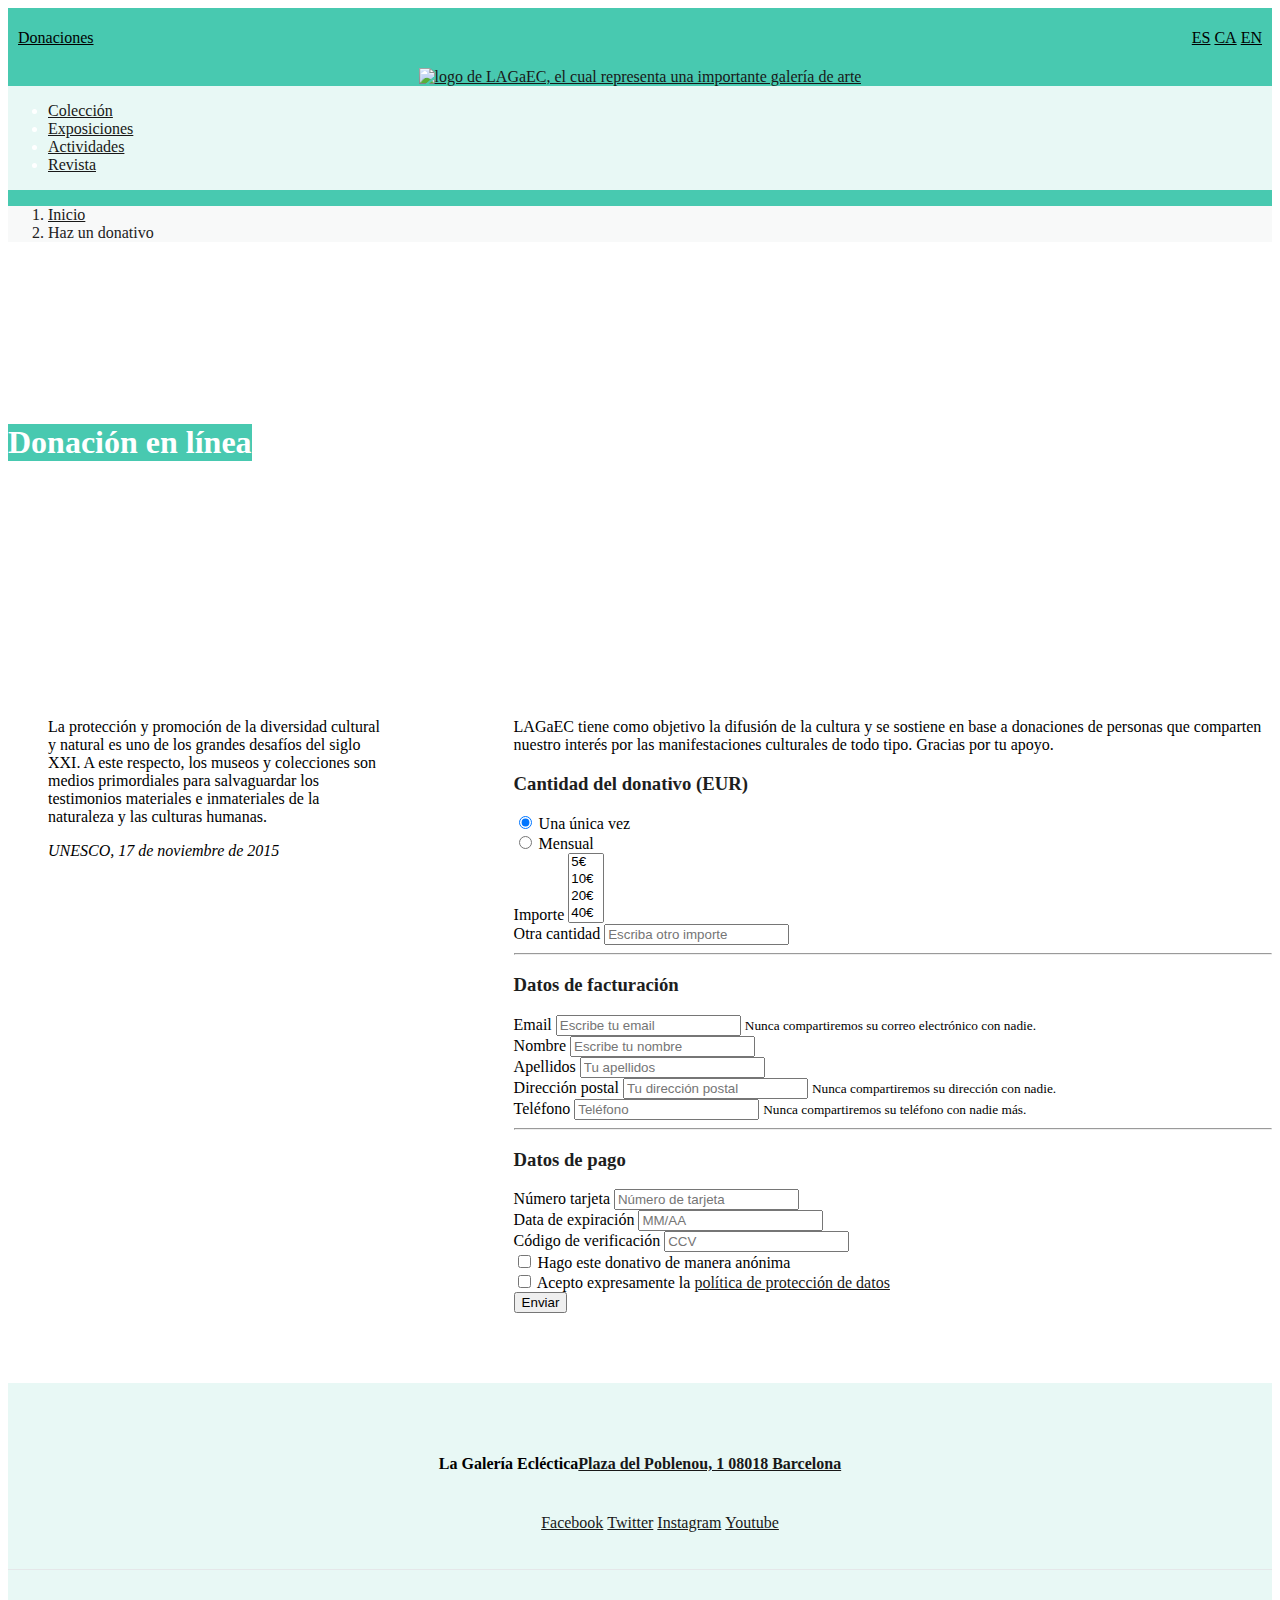
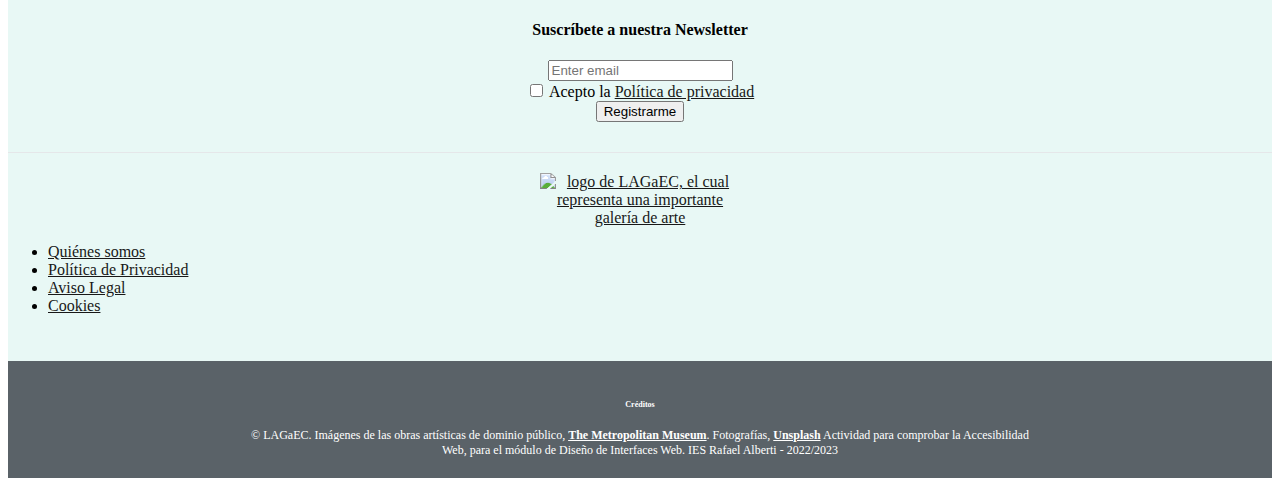
==== donar.html @ f41c1d75 "cambiando descripción de imágenes" ====
<!DOCTYPE html>
<html lang="es">
    <head>
        <meta charset="UTF-8">
        <title>Donar · La Galería Ecléctica</title>
        <link rel="stylesheet" href="assets/bootstrap/css/bootstrap.css">
        <link rel="stylesheet" href="https://use.fontawesome.com/releases/v5.6.3/css/all.css" integrity="sha384-UHRtZLI+pbxtHCWp1t77Bi1L4ZtiqrqD80Kn4Z8NTSRyMA2Fd33n5dQ8lWUE00s/" crossorigin="anonymous">
        <link rel="stylesheet" href="assets/css/style.css">
    </head>
    <body class="expo-detalle">
    <header class="bg-verde-oscuro">
        <div class="cabecera-top">
            <div><a href="donar.html">Donaciones</a></div>
            
            <ul class="lista-lenguajes">
                <li><a href="#">ES</a></li>
                <li><a href="#">CA</a></li>
                <li><a href="#">EN</a></li>
            </ul>
        </div>
        <a href="index.html">
            <img src="assets/img/logo.png" alt="logo de LAGaEC, el cual representa una importante galería de arte"/>
        </a>
        <nav class="navbar navbar-expand-lg navbar-light bg-verde-claro">
            <button class="navbar-toggler" type="button" data-toggle="collapse" data-target="#navbarNavAltMarkup">
                <span class="navbar-toggler-icon"></span>
            </button>
            <div class="collapse navbar-collapse">
                <ul class="navbar-nav">
                    <li><a class="nav-item nav-link" href="#">Colección</a></li>
                    <li><a class="nav-item nav-link" href="exposiciones.html">Exposiciones</a></li>
                    <li><a class="nav-item nav-link" href="#">Actividades</a></li>
                    <li><a class="nav-item nav-link" href="#">Revista</a></li>
                </ul>
            </div>
        </nav>
        <nav>
            <ol class="breadcrumb">
                <li class="breadcrumb-item"><a href="index.html">Inicio</a></li>
                <li class="breadcrumb-item">Haz un donativo</li>
            </ol>
        </nav>
    </header>

    <main class="container-fluid">
        <section class="donar-cabecera">
            <div class="container">
                <h1>Donación en línea</h1>
            </div>
        </section>

        <section id="proximas" class="actividades container">
            <div class="fila align-izquierda">
                <div class="tres-columnas">
                    <blockquote class="blockquote">
                        <p class="mb-0">
                            La protección y promoción de la diversidad cultural y natural es uno de los grandes desafíos del siglo XXI.
                            A este respecto, los museos y colecciones son medios primordiales para salvaguardar los testimonios materiales e
                            inmateriales de la naturaleza y las culturas humanas.
                        </p>
                        <footer class="blockquote-footer"> <cite>UNESCO, 17 de noviembre de 2015</cite></footer>
                    </blockquote>
                </div>
                <div class="dos-tres-columnas">
                    <p>


                    </p>

                    <p>
                        LAGaEC tiene como objetivo la difusión de la cultura y se sostiene en base a donaciones de personas que comparten nuestro interés por las manifestaciones culturales de todo tipo.
                        Gracias por tu apoyo.
                    </p>
                    <form>
                        <h3>Cantidad del donativo (EUR)</h3>

                        <div class="form-check-inline">
                            <input class="form-check-input" type="radio" name="unaVez" id="unaVez" value="option1" checked>
                            <label class="form-check-label" for="unaVez">
                                Una única vez
                            </label>
                        </div>
                        <div class="form-check-inline">
                            <input class="form-check-input" type="radio" name="mensual" id="mensual" value="option2">
                            <label class="form-check-label" for="mensual">
                                Mensual
                            </label>
                        </div>
                        <div class="form-group">
                            <label for="exampleFormControlSelect2">Importe</label>
                            <select multiple class="form-control" id="exampleFormControlSelect2">
                                <option>5€</option>
                                <option>10€</option>
                                <option>20€</option>
                                <option>40€</option>
                                <option>50€</option>
                                <option>100€</option>

                            </select>
                        </div>
                        <div class="form-group">
                            <label>Otra cantidad</label>
                            <input type="password" class="form-control" placeholder="Escriba otro importe">
                        </div>
                        <hr>
                        <h3>Datos de facturación</h3>
                        <div class="form-group">
                            <label>Email</label>
                            <input type="email" class="form-control" placeholder="Escribe tu email">
                            <small class="form-text text-muted">Nunca compartiremos su correo electrónico con nadie.</small>
                        </div>
                        <div class="form-group">
                            <label>Nombre </label>
                            <input type="text" class="form-control" placeholder="Escribe tu nombre ">
                        </div>
                        <div class="form-group">
                            <label>Apellidos </label>
                            <input type="text" class="form-control" placeholder="Tu apellidos">
                        </div>

                        <div class="form-group">
                            <label>Dirección postal </label>
                            <input type="text" class="form-control" placeholder="Tu dirección postal">
                            <small class="form-text text-muted">Nunca compartiremos su dirección con nadie.</small>
                        </div>

                        <div class="form-group">
                            <label>Teléfono </label>
                            <input type="tel" class="form-control" placeholder="Teléfono">
                            <small class="form-text text-muted">Nunca compartiremos su teléfono con nadie más.</small>
                        </div>
                        <hr>
                        <h3>Datos de pago</h3>
                        <div class="form-group">
                            <label>Número tarjeta</label>
                            <input type="number" class="form-control" placeholder="Número de tarjeta">
                        </div>
                        <div class="form-group">
                            <label>Data de expiración</label>
                            <input type="text" class="form-control" placeholder="MM/AA">
                        </div>
                        <div class="form-group">
                            <label>Código de verificación</label>
                            <input type="number" class="form-control" placeholder="CCV">
                        </div>
                        <div class="custom-control custom-checkbox">
                            <input type="checkbox" class="custom-control-input">
                            <label class="custom-control-label">Hago este donativo de manera anónima</label>
                        </div>
                        <div class="custom-control custom-checkbox">
                            <input type="checkbox" class="custom-control-input">
                            <label class="custom-control-label">Acepto expresamente la <a href="#">política de protección de datos</a></label>
                        </div>
                        <button type="submit" class="btn btn-secondary">Enviar</button>
                    </form>

                </div>
            </div>
        </section>
    </main>

    <footer class="container-fluid">
        <div class="container pie">
            <h4>La Galería Ecléctica</h4>
            <strong><a href="#">
                Plaza del Poblenou, 1
                08018 Barcelona
            </a></strong>
            
            <div class="rrss">
                <ul>
                    <li><a href="https://www.facebook.com/" aria-label="Redirección a página de Facebook"><i class="fab fa-facebook-square"></i>Facebook</a></li>
                    <li><a href="https://twitter.com/" aria-label="Redirección a página de Twitter"><i class="fab fa-twitter-square"></i>Twitter</a></li>
                    <li><a href="https://www.instagram.com/" aria-label="Redirección a página de Instagram"><i class="fab fa-instagram"></i>Instagram</a></li>
                    <li><a href="https://www.youtube.com/" aria-label="Redirección a página de Youtube"><i class="fab fa-youtube-square"></i>Youtube</a></li>
                </ul>
            </div>

            <form>
                <h4>Suscríbete a nuestra Newsletter</h4>
                <div class="form-group">
                    <input type="email" class="form-control" placeholder="Enter email">
                </div>
                <div class="form-group form-check">
                    <input type="checkbox" class="form-check-input">
                    <label class="form-check-label">Acepto la <a href="#">Política de privacidad </a></label>
                </div>
                <button type="submit" class="btn btn-secondary">Registrarme</button>
            </form>
            <a href="index.html" class="logo">
                <img src="assets/img/logo.png" alt="logo de LAGaEC, el cual representa una importante galería de arte"/>
            </a>
            <nav class="navbar navbar-expand-lg navbar-light bg-verde-claro">
                <ul class="navbar-nav">
                    <li><a class="nav-item nav-link active" href="#">Quiénes somos</a></li>
                    <li><a class="nav-item nav-link" href="#">Política de Privacidad</a></li>
                    <li><a class="nav-item nav-link" href="#">Aviso Legal</a></li>
                    <li><a class="nav-item nav-link" href="#">Cookies</a></li>
                </ul>
            </nav>

        </div>
        <div class="creditos">
            <h6>Créditos</h6>
            <p>© LAGaEC. Imágenes de las obras artísticas de dominio público,
                <strong><a href="https://www.metmuseum.org/art/collection/search#!?searchField=All&showOnly=openAccess&sortBy=relevance&offset=0&pageSize=0">The Metropolitan Museum</a></strong>.
                Fotografías, <strong><a href="https://unsplash.com">Unsplash</a></strong>
                Actividad para comprobar la Accesibilidad Web, para el módulo de Diseño de Interfaces Web.
                IES Rafael Alberti - 2022/2023</p>
        </div>
    </footer>
    <script src="https://code.jquery.com/jquery-3.3.1.slim.min.js" integrity="sha384-q8i/X+965DzO0rT7abK41JStQIAqVgRVzpbzo5smXKp4YfRvH+8abtTE1Pi6jizo" crossorigin="anonymous"></script>
    <script src="https://cdnjs.cloudflare.com/ajax/libs/popper.js/1.14.6/umd/popper.min.js" integrity="sha384-wHAiFfRlMFy6i5SRaxvfOCifBUQy1xHdJ/yoi7FRNXMRBu5WHdZYu1hA6ZOblgut" crossorigin="anonymous"></script>
    <script src="assets/bootstrap/js/bootstrap.js"></script>
    </body>
</html>
---- assets/css/style.css ----
/* GENÉRICO */

.bg-verde-claro{
    background: #E8F8F5;
}
.bg-verde-oscuro{
    background: #48C9B0;
}

.navbar-toggler {
    display: none;
} 

.container-fluid .titulo-principal {
    text-align: center;
    color: rgb(38, 37, 37);
    font-size: 38px;
    padding-top: 16px;
}


.font-verde-claro{
    color: #E8F8F5;
}
.font-verde-oscuro{
    color: #48C9B0;
}
a{
    color: #181818 ;
}
a:hover{
    color: #6c757d ;
}

h3{
    color: #1d1e1e ;
}

main img{
    width: 100%;
}

section{
    margin: 40px 0px;
}
/* CABECERA */
header{
    display: flex;
    flex-wrap: wrap;
    align-items: center;
    justify-content: center;
    color: #fff;
}

.cabecera-top{
    width: 100%;
    display: flex;
    flex-wrap: wrap;
    justify-content: space-between;
    align-items: center;
    padding: 5px 10px;
}
.cabecera-top a{
    color: #000000;
}
.cabecera-top > div{
    max-width: 200px;
}

.cabecera-top > .lista-lenguajes {
    list-style-type: none;
}

.lista-lenguajes > li {
    display: inline;
}

header > nav,
header > a{
    width: 100%;
}
header > a{
    display: flex;
    justify-content: center;
}

.navbar{
    justify-content: center;
    background: #E8F8F5;
}
.navbar-light .navbar-nav .nav-link{
    text-align: center;
}

.navbar-expand-lg .navbar-collapse{
    justify-content: center;
}
.breadcrumb{
    margin-bottom: 0px;
    background: #F8F9F9;
}
.breadcrumb li{
    color:#222;
}

.submenu{
    width: 100%;
    background: #fff;
}

.submenu .navbar-nav {
    -ms-flex-direction: row;
    flex-direction: row;

}
.submenu .nav-link {
    display: block;
    padding: 0.5rem 1rem;
}
/* MAIN */
main{
    padding-bottom: 30px;
}

.fila{
    display: flex;
    flex-wrap: wrap;
    justify-content: space-between;
}

.fila div.dos-columnas{
    max-width: 49.8%
}
.fila div.tres-columnas{
    max-width: 33%
}
.fila div.cuatro-columnas{
    max-width: 24%;
    padding-right:1%;
}
.fila div.dos-tres-columnas{
    max-width: 60%;
    padding-left:7%;
}
.fila div.ver-mas{
    width: 100%;
    display: flex;
    align-items: center;
    justify-content: center;
}
.fila > div{
    margin-top: 20px;
}
.align-izquierda{
    justify-content: flex-start;
}


.planifica-visita span{
    font-size: 0.75rem;
}

/* DETALLE */
.expo-detalle main.container-fluid{
    padding-left: 0px;
    padding-right: 0px;
}
.detalle-cabecera{
    background: url("../img/expo-degas.jpg");
    min-height: 350px;
    width: 100%;
    -webkit-background-size: cover;
    -moz-background-size: cover;
    -o-background-size: cover;
    background-size: cover;
    background-repeat: no-repeat;
    margin-top: 0px;
}

.donar-cabecera{
    background: url("../img/donar.jpg");
    min-height: 350px;
    width: 100%;
    -webkit-background-size: cover;
    -moz-background-size: cover;
    -o-background-size: cover;
    background-size: cover;
    background-repeat: no-repeat;
    margin-top: 0px;
}

.donar-cabecera > .container,
.detalle-cabecera > .container{
    display: flex;
    flex-wrap: wrap;
    align-content: center;
    align-items: center;
    min-height: 400px;

}

.donar-cabecera h1,
.detalle-cabecera  h1{
    color: #fff;
    background: #48C9B0;
}

.detalle-cabecera  h2, .detalle-cabecera span{
    color: #fff;
    width: 100%;
}
.detalle-cabecera button{
    margin-top: 10px;
}


tbody tr:nth-child(even) { background: #E8F8F5 }
/* PIE DE PÁGINA  */

footer{
    background: #E8F8F5;
    padding-top: 50px;

}
footer i{
    font-size: 1.25rem;
}
footer .pie{
    display: flex;
    flex-wrap: wrap;
    justify-content: center;
    align-items: center;
}

footer .pie h2, footer .pie a,footer .pie div{
    width: 100%;
    text-align: center;
}
footer .rrss{
    border-bottom: solid thin #E5E7E9 ;
    padding-bottom: 20px;
}

.rrss > ul {
    list-style-type: none;
}

.rrss ul li {
    display: inline;
}

footer .pie a.logo{
    border-top: solid thin #E5E7E9 ;
    padding-top: 20px;
}



footer form{
    margin: 30px 0px;
    display: flex;
    flex-wrap: wrap;
    justify-content: center;
    max-width: 300px;
    text-align: center;
}

footer .navbar{
    width: 100%;
}
footer img{
    max-width: 200px;
}
footer .navbar-nav {
    -ms-flex-direction: row;
    flex-direction: row;
}
footer.container-fluid{
    padding-right: 0px;
    padding-left: 0px;
}
.creditos{
    background: #5A6268;
    margin-top: 30px;
    font-size: 0.75rem;
    color: #fff;
    padding: 20px;
    text-align: center;
}
.creditos p{
    max-width: 800px;
    margin: 0 auto;
}
.creditos a{
    color: #ffffff ;
    text-decoration: underline;
}
.creditos a:hover{
    color: #007bff ;
}
.creditos h5{
    font-size: 12px;
}

.blockquote-footer{
    padding-top: 0px;
    background: transparent;
}
/* RESPONSIVE */
@media (max-width: 980px) {
    .fila div.dos-columnas,
    .fila div.tres-columnas{
        max-width: 100%
    }

    .fila div.cuatro-columnas{
        max-width: 49.8%
    }
    .fila div.dos-tres-columnas{
        max-width: 100%;
        padding-left:0%;
    }
}
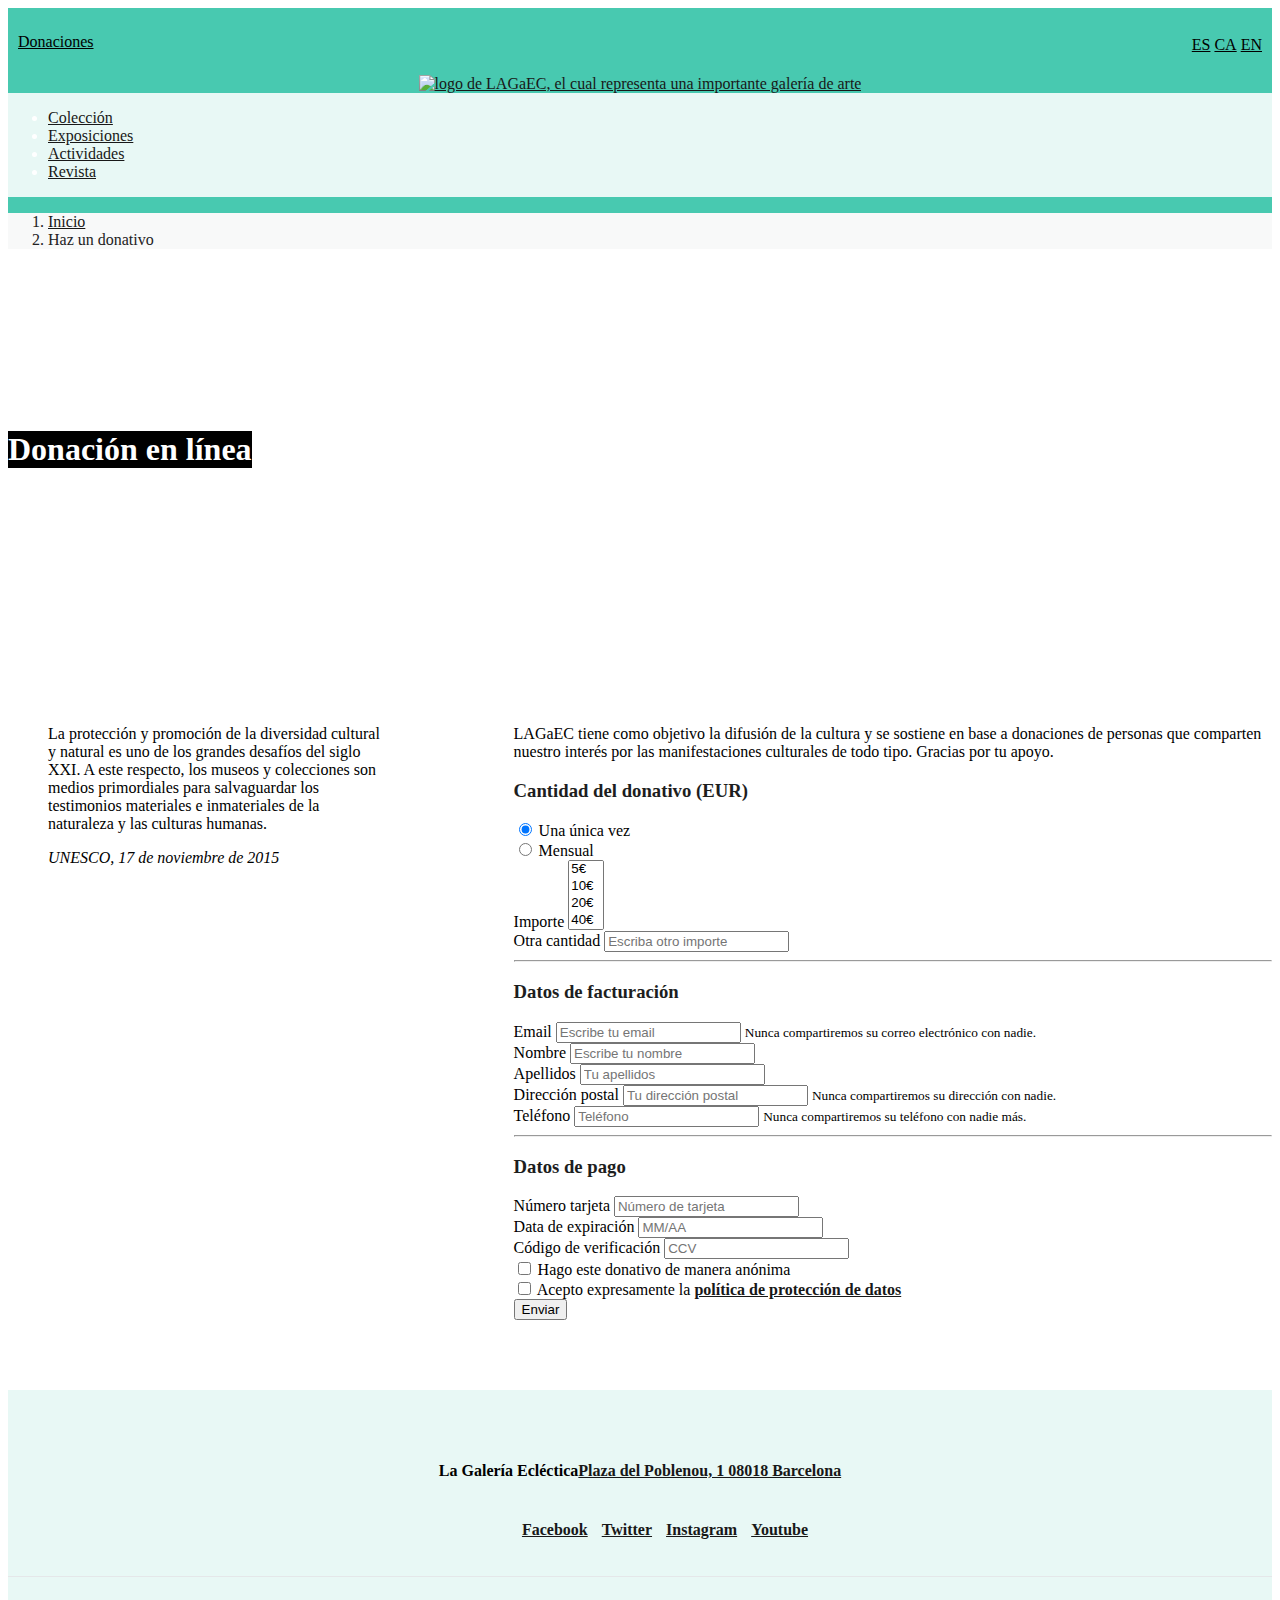
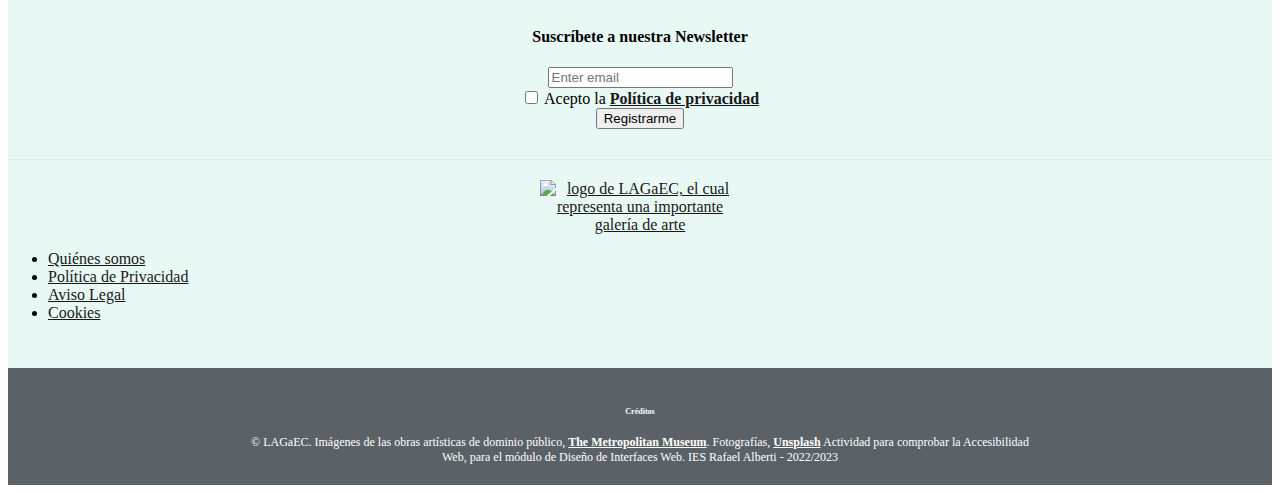
==== commit 6531bce8: "cambio color y background color h1 donación" ====
--- a/donar.html
+++ b/donar.html
@@ -23,7 +23,7 @@
         </a>
         <nav class="navbar navbar-expand-lg navbar-light bg-verde-claro">
             <button class="navbar-toggler" type="button" data-toggle="collapse" data-target="#navbarNavAltMarkup">
-                <span class="navbar-toggler-icon"></span>
+                <span class="navbar-toggler-icon"></span>Botón toggle
             </button>
             <div class="collapse navbar-collapse">
                 <ul class="navbar-nav">
--- a/assets/css/style.css
+++ b/assets/css/style.css
@@ -70,9 +70,13 @@
     max-width: 200px;
 }
 
+
 .cabecera-top > .lista-lenguajes {
     list-style-type: none;
-}
+    padding-top: 7px;
+}
+
+
 
 .lista-lenguajes > li {
     display: inline;
@@ -204,8 +208,8 @@
 
 .donar-cabecera h1,
 .detalle-cabecera  h1{
-    color: #fff;
-    background: #48C9B0;
+    background-color: black;
+    color: white;
 }
 
 .detalle-cabecera  h2, .detalle-cabecera span{
@@ -214,6 +218,11 @@
 }
 .detalle-cabecera button{
     margin-top: 10px;
+}
+
+.dos-columnas p a {
+    font-weight: bolder;
+    text-decoration: underline;
 }
 
 
@@ -242,6 +251,17 @@
 footer .rrss{
     border-bottom: solid thin #E5E7E9 ;
     padding-bottom: 20px;
+}
+
+.rrss ul li a i {
+    padding-left: 5px;
+    padding-right: 5px;
+    padding-top: 5px;
+}
+
+.rrss ul li a {
+    font-weight: bolder;
+    text-decoration: underline;
 }
 
 .rrss > ul {
@@ -303,6 +323,11 @@
 }
 .creditos h5{
     font-size: 12px;
+}
+
+div label a {
+    font-weight: bold;
+    text-decoration: underline;
 }
 
 .blockquote-footer{
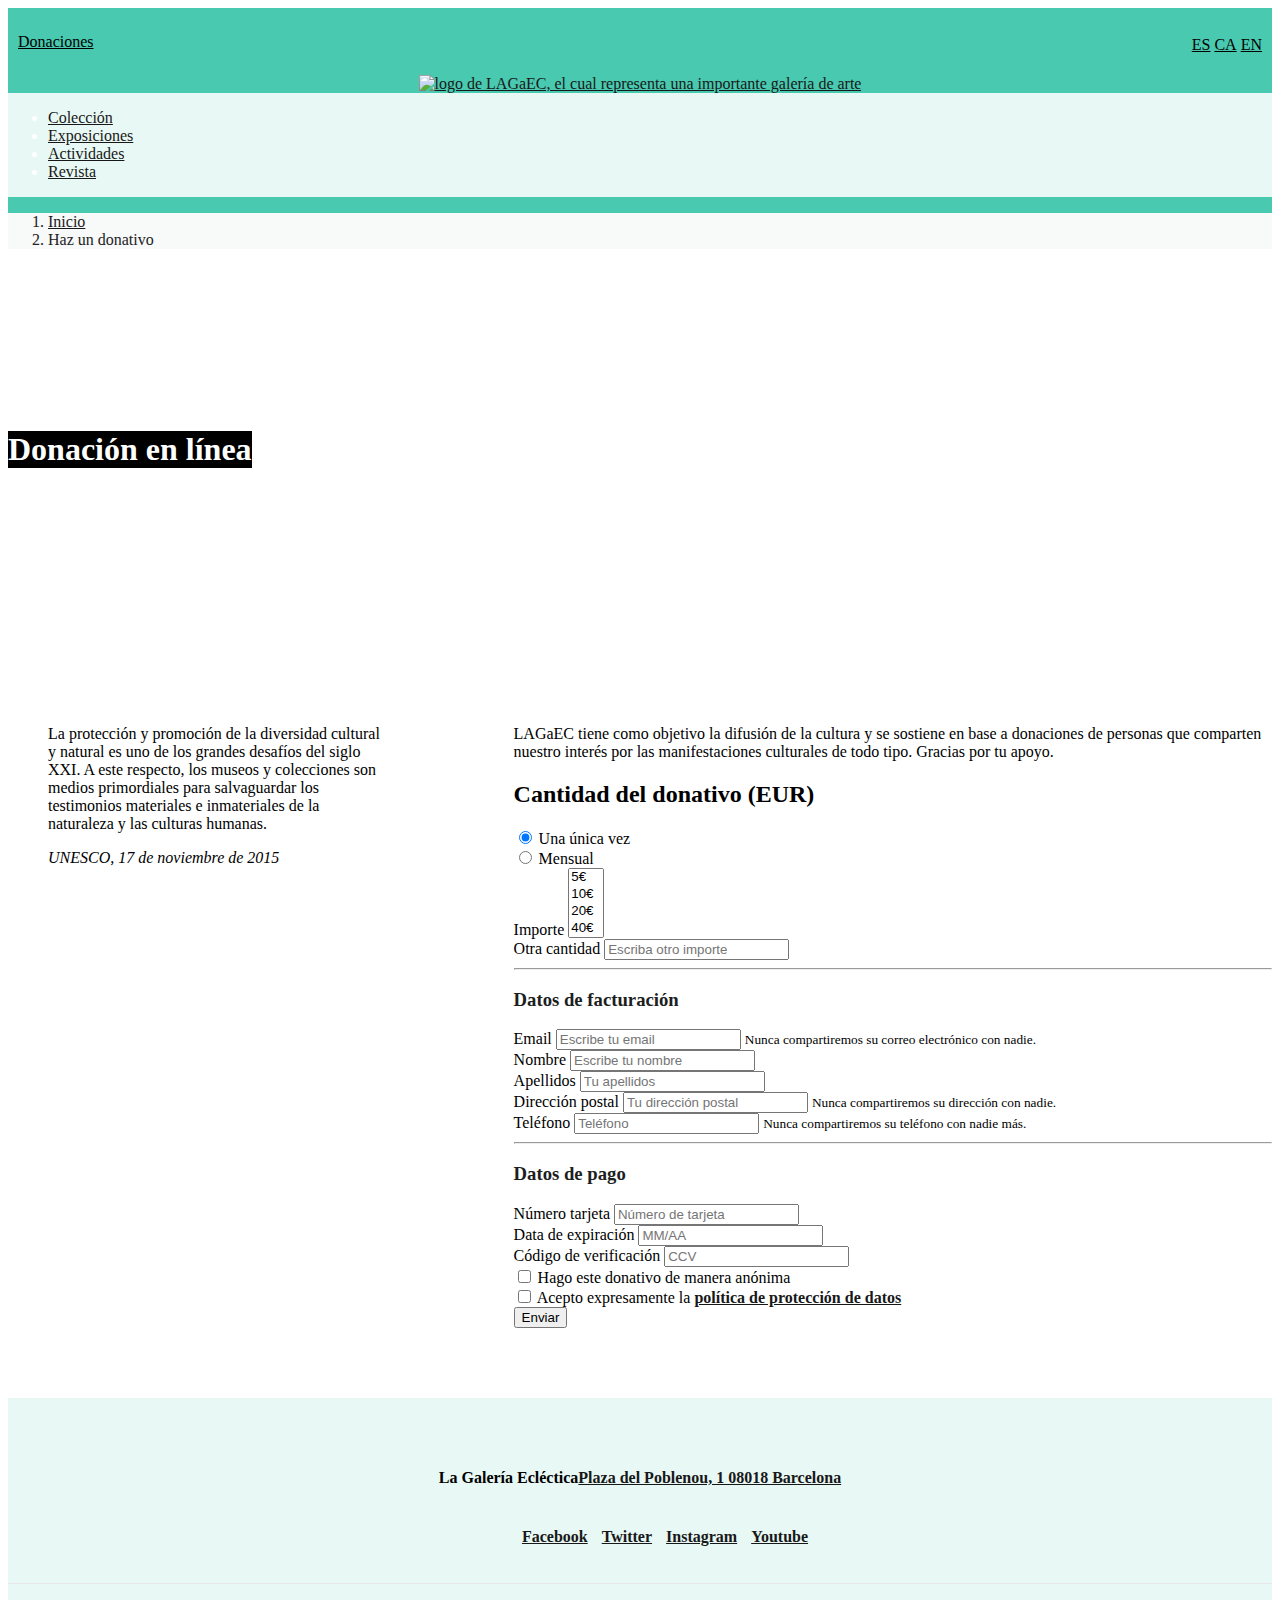
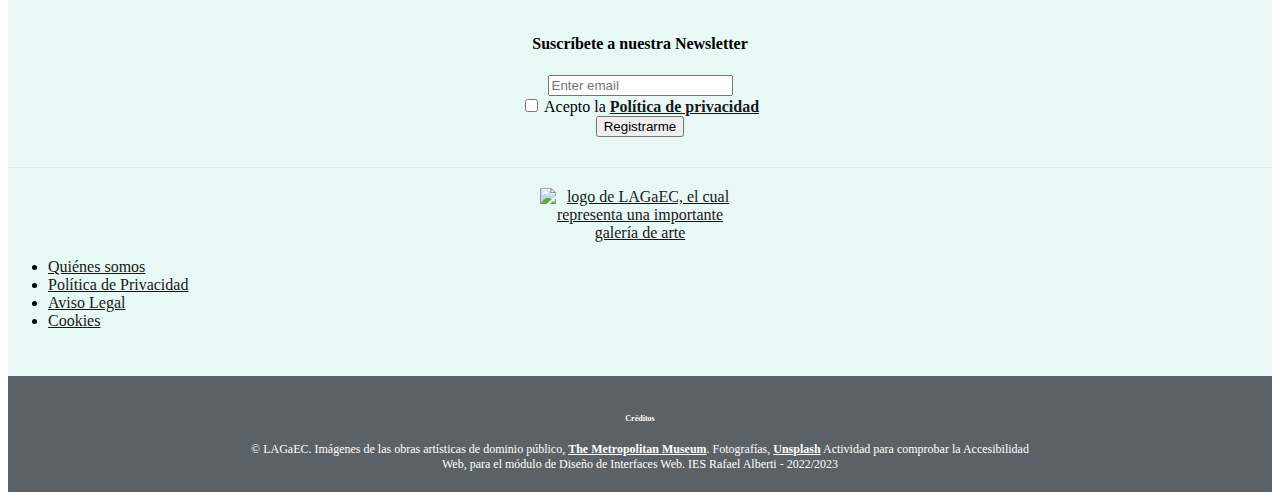
==== commit 6e4fa24f: "cambio h3 por h2 página donación" ====
--- a/donar.html
+++ b/donar.html
@@ -72,7 +72,7 @@
                         Gracias por tu apoyo.
                     </p>
                     <form>
-                        <h3>Cantidad del donativo (EUR)</h3>
+                        <h2>Cantidad del donativo (EUR)</h2>
 
                         <div class="form-check-inline">
                             <input class="form-check-input" type="radio" name="unaVez" id="unaVez" value="option1" checked>
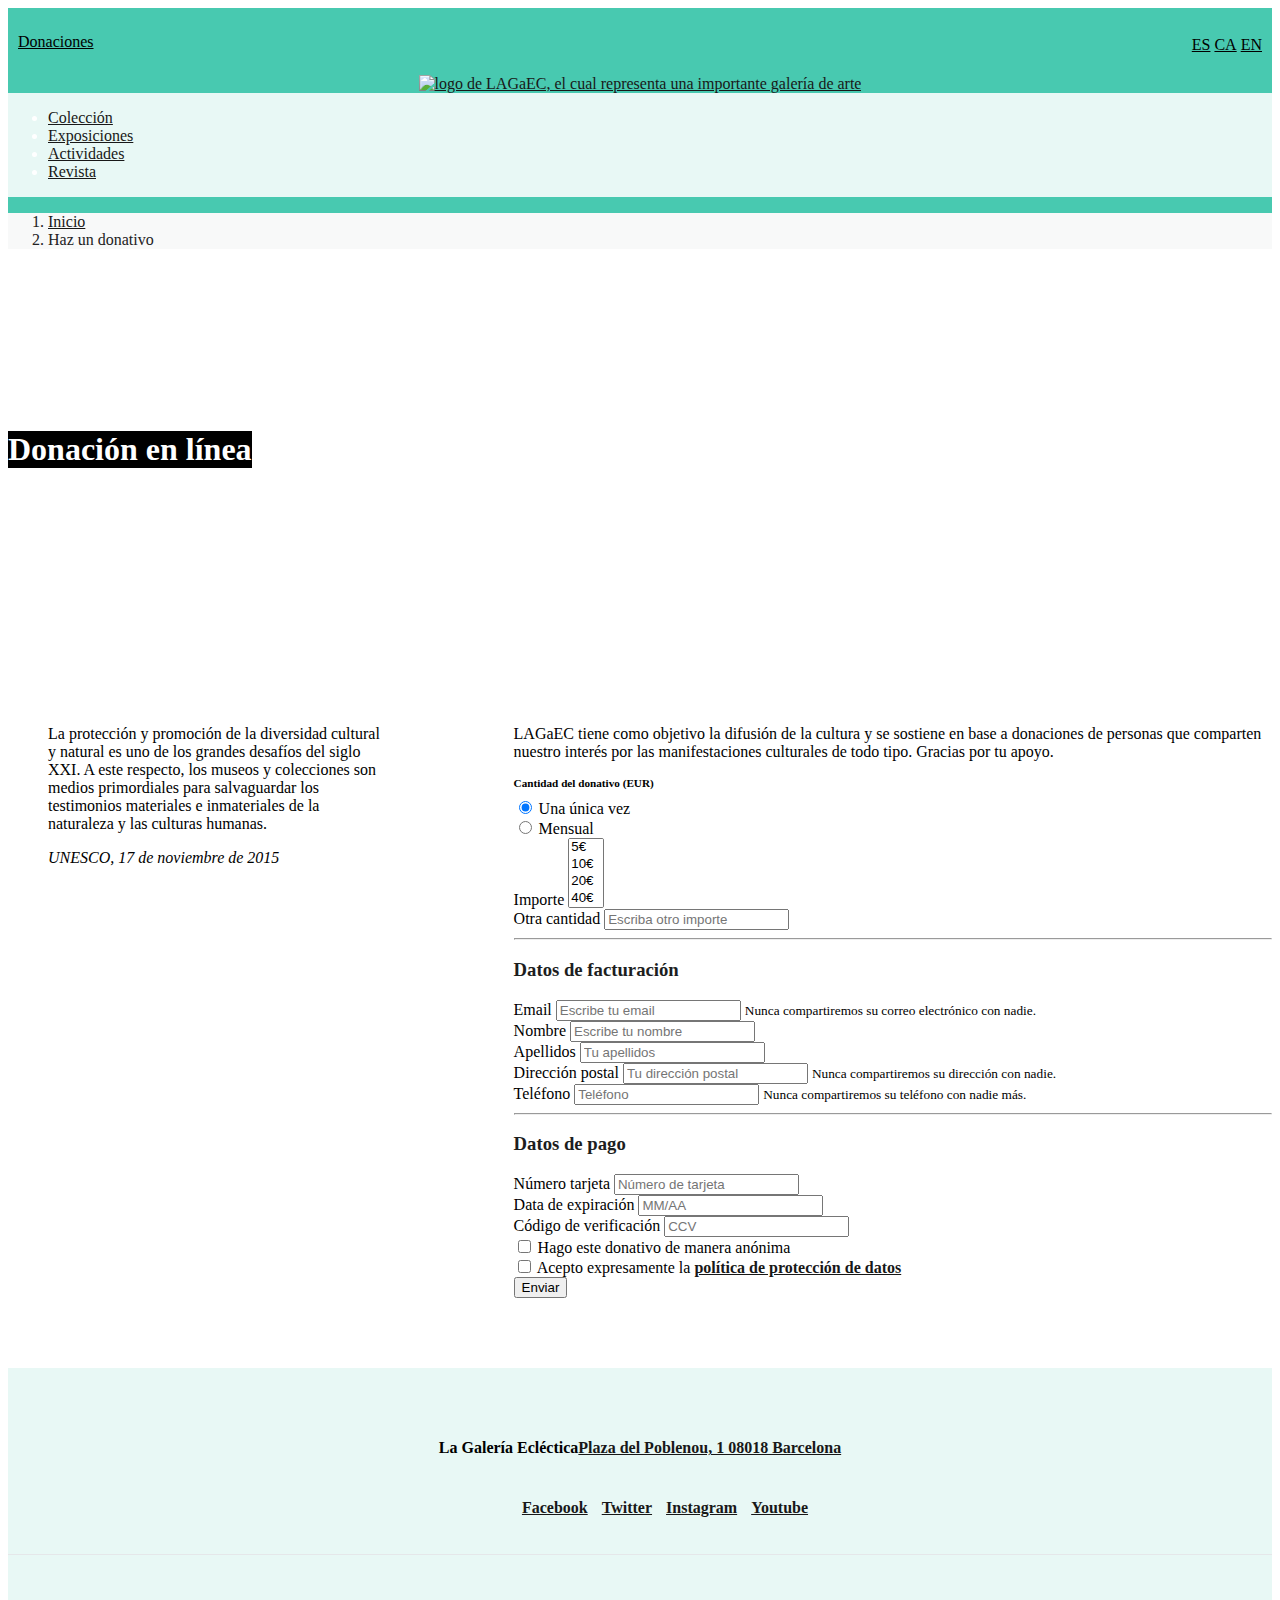
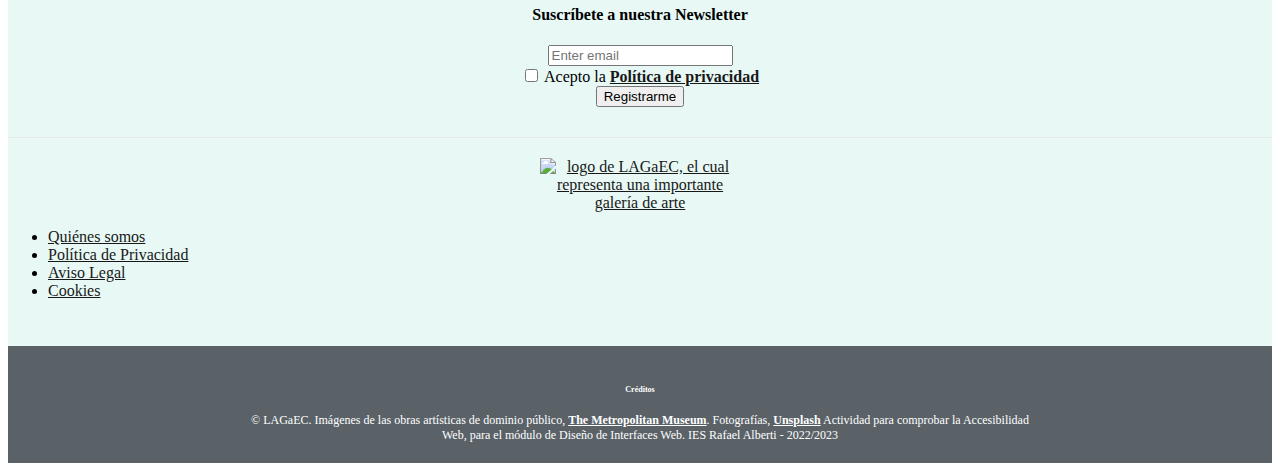
==== commit 465e0045: "cambio tamaño fuente h2" ====
--- a/donar.html
+++ b/donar.html
@@ -72,7 +72,7 @@
                         Gracias por tu apoyo.
                     </p>
                     <form>
-                        <h2>Cantidad del donativo (EUR)</h2>
+                        <h2 class="form__titulo-donacion">Cantidad del donativo (EUR)</h2>
 
                         <div class="form-check-inline">
                             <input class="form-check-input" type="radio" name="unaVez" id="unaVez" value="option1" checked>
--- a/assets/css/style.css
+++ b/assets/css/style.css
@@ -218,6 +218,10 @@
 }
 .detalle-cabecera button{
     margin-top: 10px;
+}
+
+form .form__titulo-donacion {
+    font-size: 70%;
 }
 
 .dos-columnas p a {
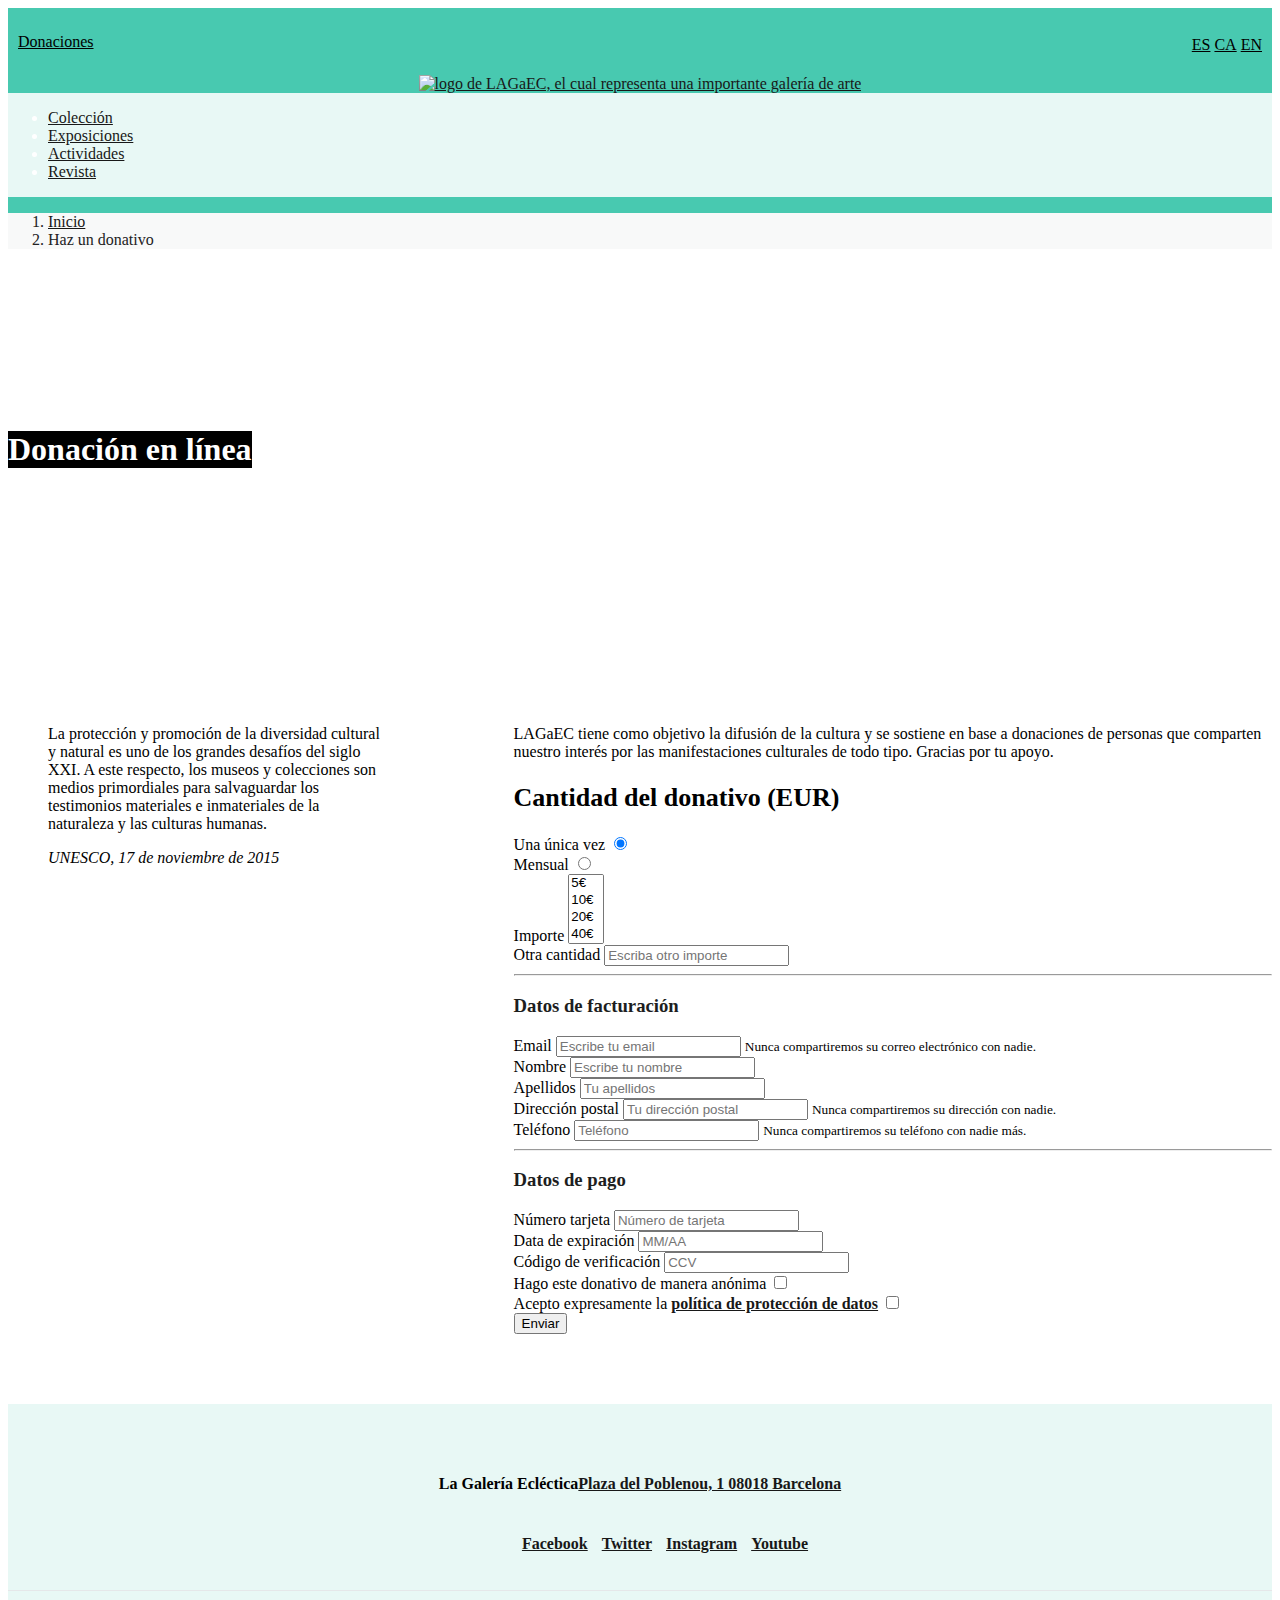
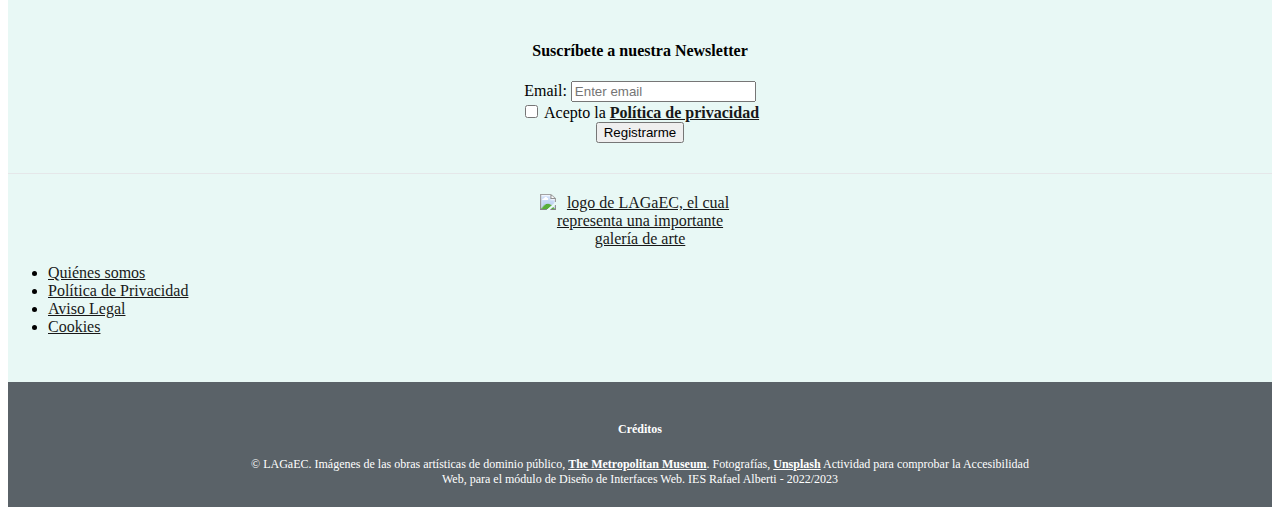
==== commit d9f7292e: "enlazando todos los label con inputs en donar" ====
--- a/donar.html
+++ b/donar.html
@@ -75,16 +75,13 @@
                         <h2 class="form__titulo-donacion">Cantidad del donativo (EUR)</h2>
 
                         <div class="form-check-inline">
+                            <label class="form-check-label" for="unaVez">Una única vez</label>
                             <input class="form-check-input" type="radio" name="unaVez" id="unaVez" value="option1" checked>
-                            <label class="form-check-label" for="unaVez">
-                                Una única vez
-                            </label>
+                            
                         </div>
                         <div class="form-check-inline">
+                            <label class="form-check-label" for="mensual">Mensual</label>
                             <input class="form-check-input" type="radio" name="mensual" id="mensual" value="option2">
-                            <label class="form-check-label" for="mensual">
-                                Mensual
-                            </label>
                         </div>
                         <div class="form-group">
                             <label for="exampleFormControlSelect2">Importe</label>
@@ -99,57 +96,57 @@
                             </select>
                         </div>
                         <div class="form-group">
-                            <label>Otra cantidad</label>
-                            <input type="password" class="form-control" placeholder="Escriba otro importe">
+                            <label for="contraseña">Otra cantidad</label>
+                            <input type="password" class="form-control" id="contraseña" placeholder="Escriba otro importe">
                         </div>
                         <hr>
                         <h3>Datos de facturación</h3>
                         <div class="form-group">
-                            <label>Email</label>
-                            <input type="email" class="form-control" placeholder="Escribe tu email">
+                            <label for="correo">Email</label>
+                            <input type="email" class="form-control" id="correo" placeholder="Escribe tu email">
                             <small class="form-text text-muted">Nunca compartiremos su correo electrónico con nadie.</small>
                         </div>
                         <div class="form-group">
-                            <label>Nombre </label>
-                            <input type="text" class="form-control" placeholder="Escribe tu nombre ">
-                        </div>
-                        <div class="form-group">
-                            <label>Apellidos </label>
-                            <input type="text" class="form-control" placeholder="Tu apellidos">
-                        </div>
-
-                        <div class="form-group">
-                            <label>Dirección postal </label>
-                            <input type="text" class="form-control" placeholder="Tu dirección postal">
+                            <label for="name">Nombre </label>
+                            <input type="text" class="form-control" id="name" placeholder="Escribe tu nombre ">
+                        </div>
+                        <div class="form-group">
+                            <label for="surname">Apellidos </label>
+                            <input type="text" class="form-control" id="surname" placeholder="Tu apellidos">
+                        </div>
+
+                        <div class="form-group">
+                            <label for="postal code">Dirección postal </label>
+                            <input type="text" class="form-control" id="postal code" placeholder="Tu dirección postal">
                             <small class="form-text text-muted">Nunca compartiremos su dirección con nadie.</small>
                         </div>
 
                         <div class="form-group">
-                            <label>Teléfono </label>
-                            <input type="tel" class="form-control" placeholder="Teléfono">
+                            <label for="phone">Teléfono </label>
+                            <input type="tel" class="form-control" id="phone" placeholder="Teléfono">
                             <small class="form-text text-muted">Nunca compartiremos su teléfono con nadie más.</small>
                         </div>
                         <hr>
                         <h3>Datos de pago</h3>
                         <div class="form-group">
-                            <label>Número tarjeta</label>
-                            <input type="number" class="form-control" placeholder="Número de tarjeta">
-                        </div>
-                        <div class="form-group">
-                            <label>Data de expiración</label>
-                            <input type="text" class="form-control" placeholder="MM/AA">
-                        </div>
-                        <div class="form-group">
-                            <label>Código de verificación</label>
-                            <input type="number" class="form-control" placeholder="CCV">
+                            <label for="card number">Número tarjeta</label>
+                            <input type="number" class="form-control" id="card number" placeholder="Número de tarjeta">
+                        </div>
+                        <div class="form-group">
+                            <label for="fecha">Data de expiración</label>
+                            <input type="text" class="form-control" id="fecha" placeholder="MM/AA">
+                        </div>
+                        <div class="form-group">
+                            <label for="verification code">Código de verificación</label>
+                            <input type="number" class="form-control" id="verification code" placeholder="CCV">
                         </div>
                         <div class="custom-control custom-checkbox">
-                            <input type="checkbox" class="custom-control-input">
-                            <label class="custom-control-label">Hago este donativo de manera anónima</label>
+                            <label class="custom-control-label" for="casilla verificacion">Hago este donativo de manera anónima</label>
+                            <input type="checkbox" id="casilla verificacion" class="custom-control-input">
                         </div>
                         <div class="custom-control custom-checkbox">
-                            <input type="checkbox" class="custom-control-input">
-                            <label class="custom-control-label">Acepto expresamente la <a href="#">política de protección de datos</a></label>
+                            <label class="custom-control-label" for="aceptar politica">Acepto expresamente la <a href="#">política de protección de datos</a></label>
+                            <input type="checkbox" id="aceptar politica" class="custom-control-input">
                         </div>
                         <button type="submit" class="btn btn-secondary">Enviar</button>
                     </form>
@@ -179,11 +176,13 @@
             <form>
                 <h4>Suscríbete a nuestra Newsletter</h4>
                 <div class="form-group">
-                    <input type="email" class="form-control" placeholder="Enter email">
+                    <label for="el correo">Email:</label>
+                    <input type="email" class="form-control" id="el correo" placeholder="Enter email">
                 </div>
                 <div class="form-group form-check">
-                    <input type="checkbox" class="form-check-input">
-                    <label class="form-check-label">Acepto la <a href="#">Política de privacidad </a></label>
+                    <label class="form-check-label" for="casillaCheckbox">
+                    <input type="checkbox" id="casillaCheckbox" class="form-check-input" required>
+                    Acepto la <a href="#">Política de privacidad </a></label>
                 </div>
                 <button type="submit" class="btn btn-secondary">Registrarme</button>
             </form>
@@ -201,7 +200,7 @@
 
         </div>
         <div class="creditos">
-            <h6>Créditos</h6>
+            <h5>Créditos</h5>
             <p>© LAGaEC. Imágenes de las obras artísticas de dominio público,
                 <strong><a href="https://www.metmuseum.org/art/collection/search#!?searchField=All&showOnly=openAccess&sortBy=relevance&offset=0&pageSize=0">The Metropolitan Museum</a></strong>.
                 Fotografías, <strong><a href="https://unsplash.com">Unsplash</a></strong>
--- a/assets/css/style.css
+++ b/assets/css/style.css
@@ -221,7 +221,7 @@
 }
 
 form .form__titulo-donacion {
-    font-size: 70%;
+    font-size: 26px;
 }
 
 .dos-columnas p a {
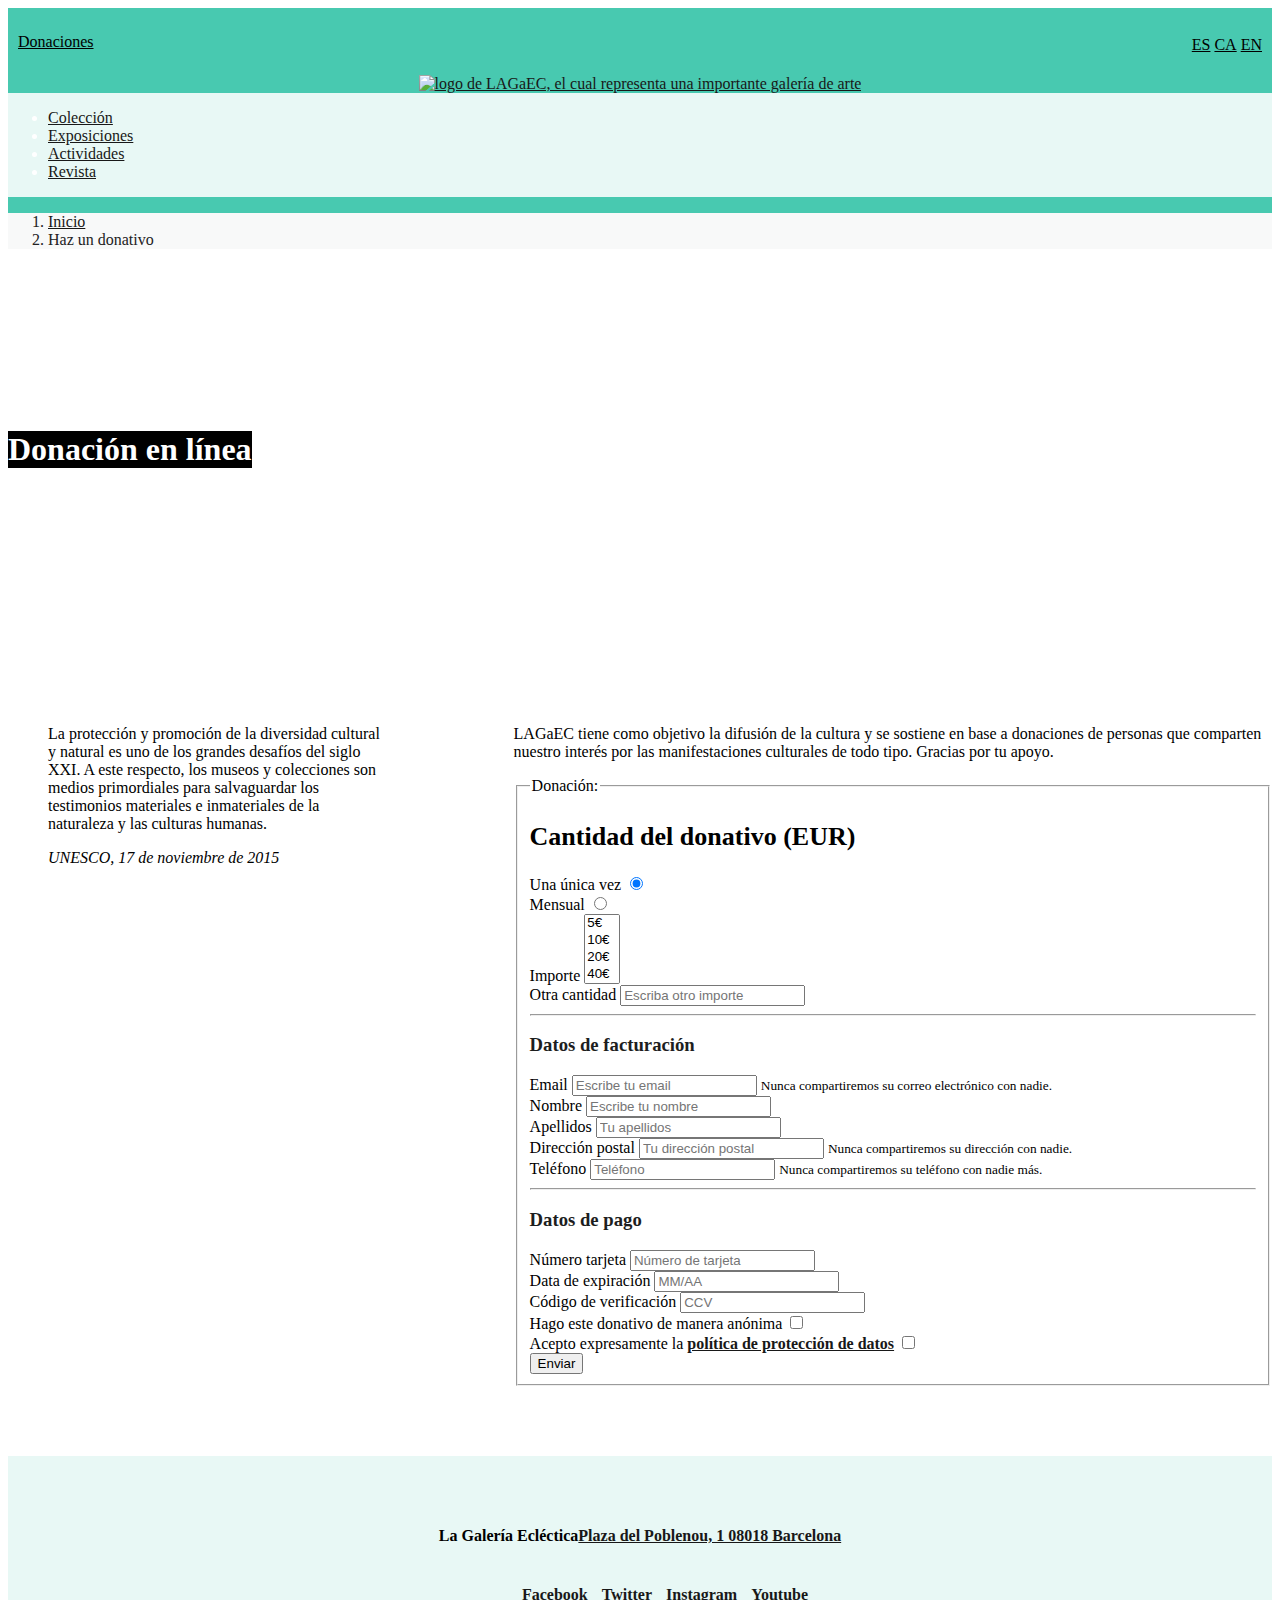
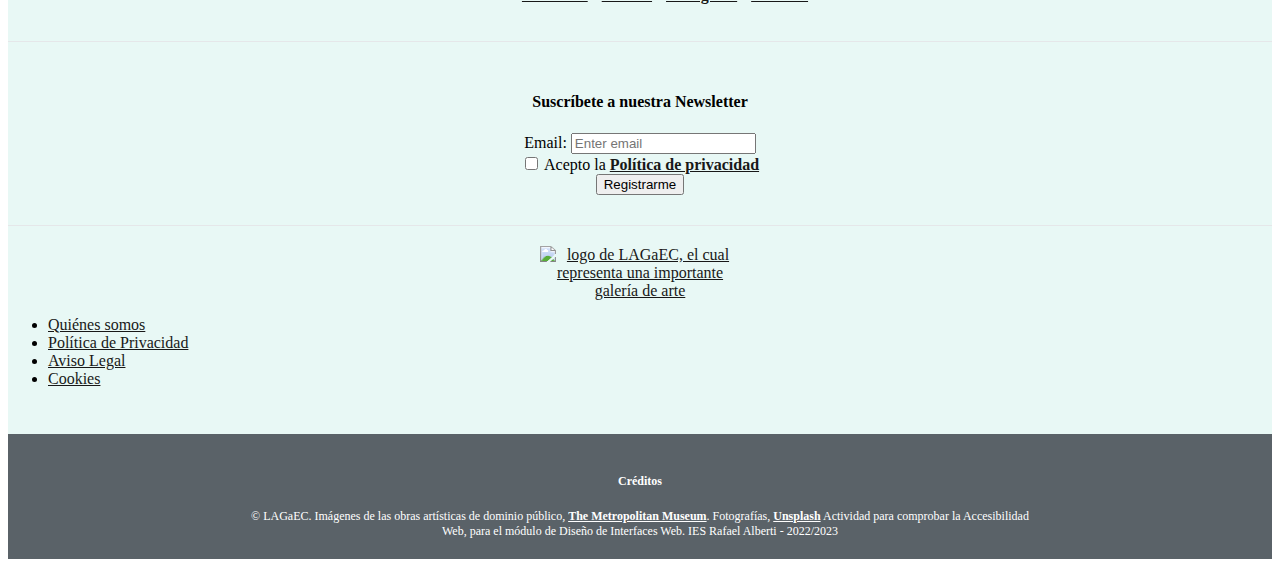
==== commit 1e93ab95: "añadiendo fieldset y caption" ====
--- a/donar.html
+++ b/donar.html
@@ -72,83 +72,86 @@
                         Gracias por tu apoyo.
                     </p>
                     <form>
-                        <h2 class="form__titulo-donacion">Cantidad del donativo (EUR)</h2>
-
-                        <div class="form-check-inline">
-                            <label class="form-check-label" for="unaVez">Una única vez</label>
-                            <input class="form-check-input" type="radio" name="unaVez" id="unaVez" value="option1" checked>
-                            
-                        </div>
-                        <div class="form-check-inline">
-                            <label class="form-check-label" for="mensual">Mensual</label>
-                            <input class="form-check-input" type="radio" name="mensual" id="mensual" value="option2">
-                        </div>
-                        <div class="form-group">
-                            <label for="exampleFormControlSelect2">Importe</label>
-                            <select multiple class="form-control" id="exampleFormControlSelect2">
-                                <option>5€</option>
-                                <option>10€</option>
-                                <option>20€</option>
-                                <option>40€</option>
-                                <option>50€</option>
-                                <option>100€</option>
-
-                            </select>
-                        </div>
-                        <div class="form-group">
-                            <label for="contraseña">Otra cantidad</label>
-                            <input type="password" class="form-control" id="contraseña" placeholder="Escriba otro importe">
-                        </div>
-                        <hr>
-                        <h3>Datos de facturación</h3>
-                        <div class="form-group">
-                            <label for="correo">Email</label>
-                            <input type="email" class="form-control" id="correo" placeholder="Escribe tu email">
-                            <small class="form-text text-muted">Nunca compartiremos su correo electrónico con nadie.</small>
-                        </div>
-                        <div class="form-group">
-                            <label for="name">Nombre </label>
-                            <input type="text" class="form-control" id="name" placeholder="Escribe tu nombre ">
-                        </div>
-                        <div class="form-group">
-                            <label for="surname">Apellidos </label>
-                            <input type="text" class="form-control" id="surname" placeholder="Tu apellidos">
-                        </div>
-
-                        <div class="form-group">
-                            <label for="postal code">Dirección postal </label>
-                            <input type="text" class="form-control" id="postal code" placeholder="Tu dirección postal">
-                            <small class="form-text text-muted">Nunca compartiremos su dirección con nadie.</small>
-                        </div>
-
-                        <div class="form-group">
-                            <label for="phone">Teléfono </label>
-                            <input type="tel" class="form-control" id="phone" placeholder="Teléfono">
-                            <small class="form-text text-muted">Nunca compartiremos su teléfono con nadie más.</small>
-                        </div>
-                        <hr>
-                        <h3>Datos de pago</h3>
-                        <div class="form-group">
-                            <label for="card number">Número tarjeta</label>
-                            <input type="number" class="form-control" id="card number" placeholder="Número de tarjeta">
-                        </div>
-                        <div class="form-group">
-                            <label for="fecha">Data de expiración</label>
-                            <input type="text" class="form-control" id="fecha" placeholder="MM/AA">
-                        </div>
-                        <div class="form-group">
-                            <label for="verification code">Código de verificación</label>
-                            <input type="number" class="form-control" id="verification code" placeholder="CCV">
-                        </div>
-                        <div class="custom-control custom-checkbox">
-                            <label class="custom-control-label" for="casilla verificacion">Hago este donativo de manera anónima</label>
-                            <input type="checkbox" id="casilla verificacion" class="custom-control-input">
-                        </div>
-                        <div class="custom-control custom-checkbox">
-                            <label class="custom-control-label" for="aceptar politica">Acepto expresamente la <a href="#">política de protección de datos</a></label>
-                            <input type="checkbox" id="aceptar politica" class="custom-control-input">
-                        </div>
-                        <button type="submit" class="btn btn-secondary">Enviar</button>
+                        <fieldset>
+                            <legend>Donación:</legend>
+                            <h2 class="form__titulo-donacion">Cantidad del donativo (EUR)</h2>
+
+                            <div class="form-check-inline">
+                                <label class="form-check-label" for="unaVez">Una única vez</label>
+                                <input class="form-check-input" type="radio" name="unaVez" id="unaVez" value="option1" checked>
+                                
+                            </div>
+                            <div class="form-check-inline">
+                                <label class="form-check-label" for="mensual">Mensual</label>
+                                <input class="form-check-input" type="radio" name="mensual" id="mensual" value="option2">
+                            </div>
+                            <div class="form-group">
+                                <label for="exampleFormControlSelect2">Importe</label>
+                                <select multiple class="form-control" id="exampleFormControlSelect2">
+                                    <option>5€</option>
+                                    <option>10€</option>
+                                    <option>20€</option>
+                                    <option>40€</option>
+                                    <option>50€</option>
+                                    <option>100€</option>
+
+                                </select>
+                            </div>
+                            <div class="form-group">
+                                <label for="contraseña">Otra cantidad</label>
+                                <input type="password" class="form-control" id="contraseña" placeholder="Escriba otro importe">
+                            </div>
+                            <hr>
+                            <h3>Datos de facturación</h3>
+                            <div class="form-group">
+                                <label for="correo">Email</label>
+                                <input type="email" class="form-control" id="correo" placeholder="Escribe tu email">
+                                <small class="form-text text-muted">Nunca compartiremos su correo electrónico con nadie.</small>
+                            </div>
+                            <div class="form-group">
+                                <label for="name">Nombre </label>
+                                <input type="text" class="form-control" id="name" placeholder="Escribe tu nombre ">
+                            </div>
+                            <div class="form-group">
+                                <label for="surname">Apellidos </label>
+                                <input type="text" class="form-control" id="surname" placeholder="Tu apellidos">
+                            </div>
+
+                            <div class="form-group">
+                                <label for="postal code">Dirección postal </label>
+                                <input type="text" class="form-control" id="postal code" placeholder="Tu dirección postal">
+                                <small class="form-text text-muted">Nunca compartiremos su dirección con nadie.</small>
+                            </div>
+
+                            <div class="form-group">
+                                <label for="phone">Teléfono </label>
+                                <input type="tel" class="form-control" id="phone" placeholder="Teléfono">
+                                <small class="form-text text-muted">Nunca compartiremos su teléfono con nadie más.</small>
+                            </div>
+                            <hr>
+                            <h3>Datos de pago</h3>
+                            <div class="form-group">
+                                <label for="card number">Número tarjeta</label>
+                                <input type="number" class="form-control" id="card number" placeholder="Número de tarjeta">
+                            </div>
+                            <div class="form-group">
+                                <label for="fecha">Data de expiración</label>
+                                <input type="text" class="form-control" id="fecha" placeholder="MM/AA">
+                            </div>
+                            <div class="form-group">
+                                <label for="verification code">Código de verificación</label>
+                                <input type="number" class="form-control" id="verification code" placeholder="CCV">
+                            </div>
+                            <div class="custom-control custom-checkbox">
+                                <label class="custom-control-label" for="casilla verificacion">Hago este donativo de manera anónima</label>
+                                <input type="checkbox" id="casilla verificacion" class="custom-control-input">
+                            </div>
+                            <div class="custom-control custom-checkbox">
+                                <label class="custom-control-label" for="aceptar politica">Acepto expresamente la <a href="#">política de protección de datos</a></label>
+                                <input type="checkbox" id="aceptar politica" class="custom-control-input">
+                            </div>
+                            <button type="submit" class="btn btn-secondary">Enviar</button>
+                        </fieldset>
                     </form>
 
                 </div>
--- a/assets/css/style.css
+++ b/assets/css/style.css
@@ -127,6 +127,13 @@
 /* MAIN */
 main{
     padding-bottom: 30px;
+}
+
+.container-fluid .detalle-cabecera .container .container__titulo-cuadro {
+    background-color: #5A6268;
+    width: fit-content;
+    margin-top: 40px;
+    margin-right: 500px;
 }
 
 .fila{
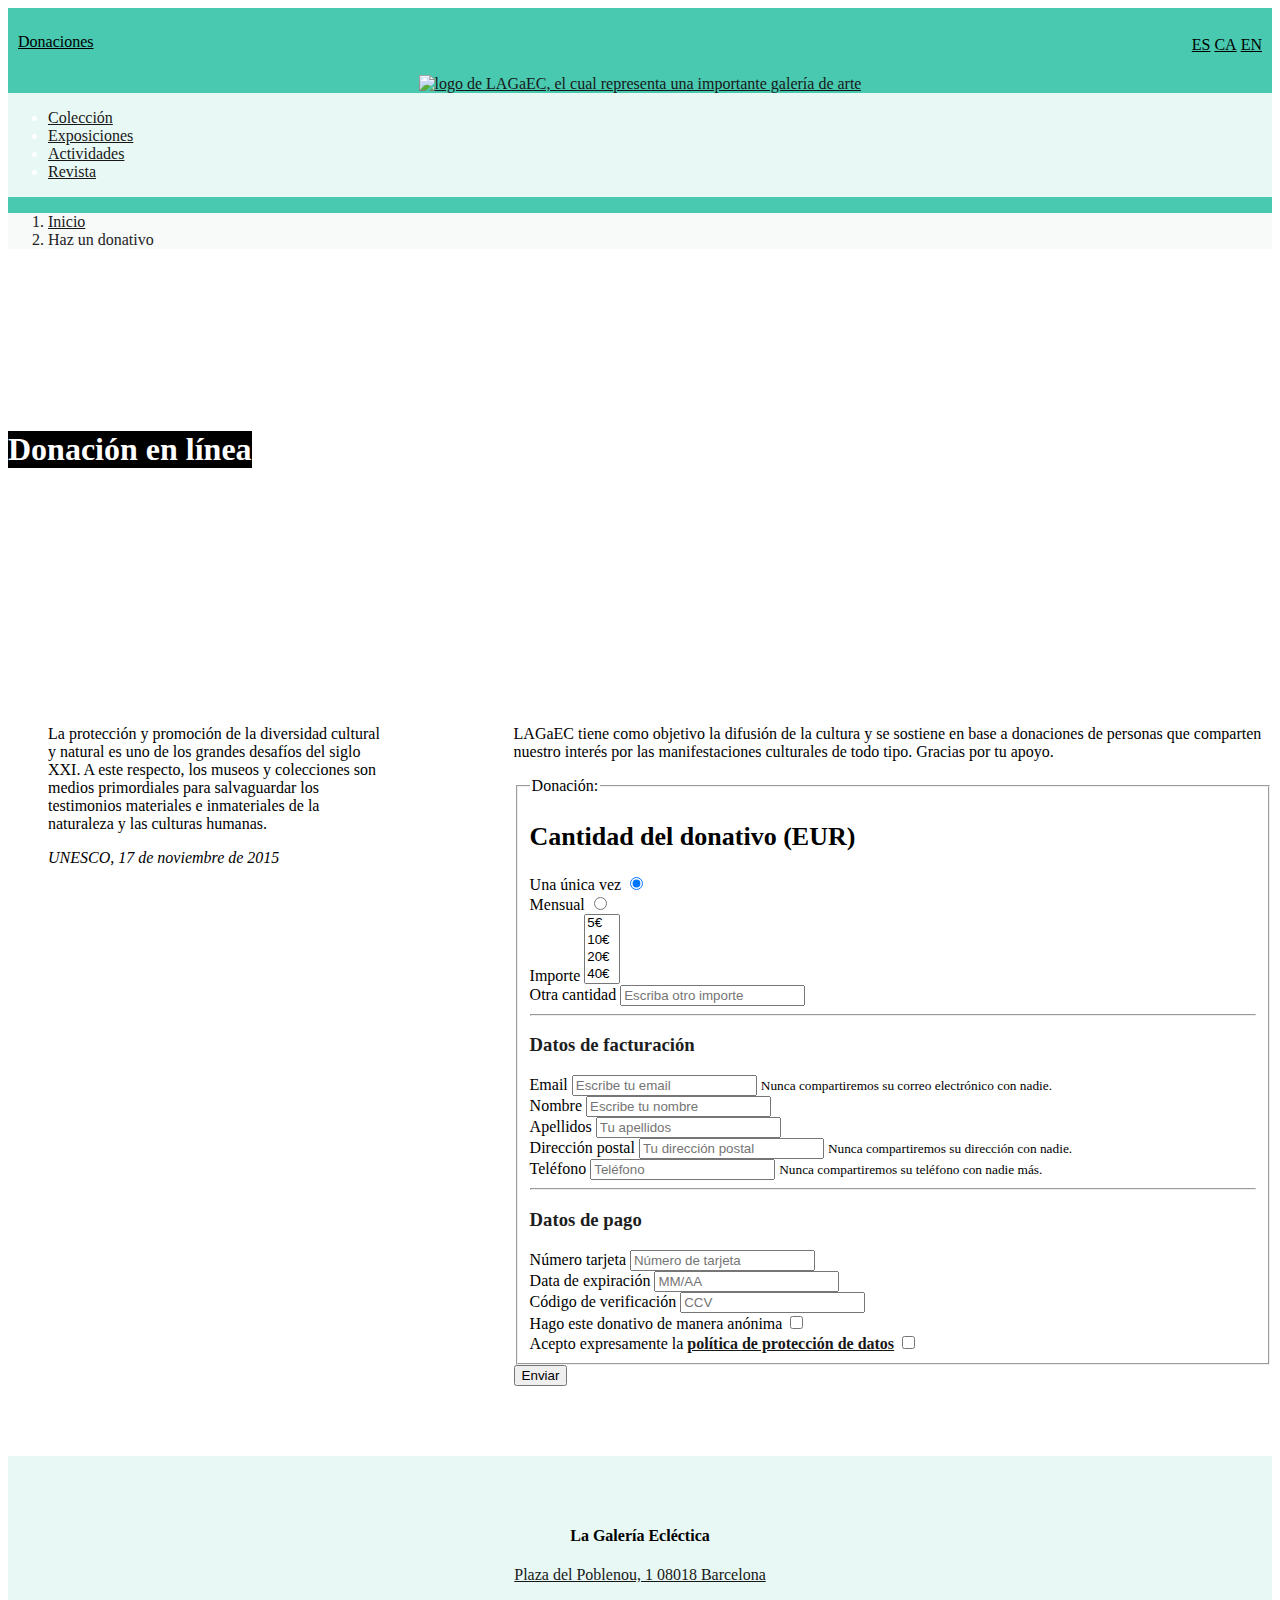
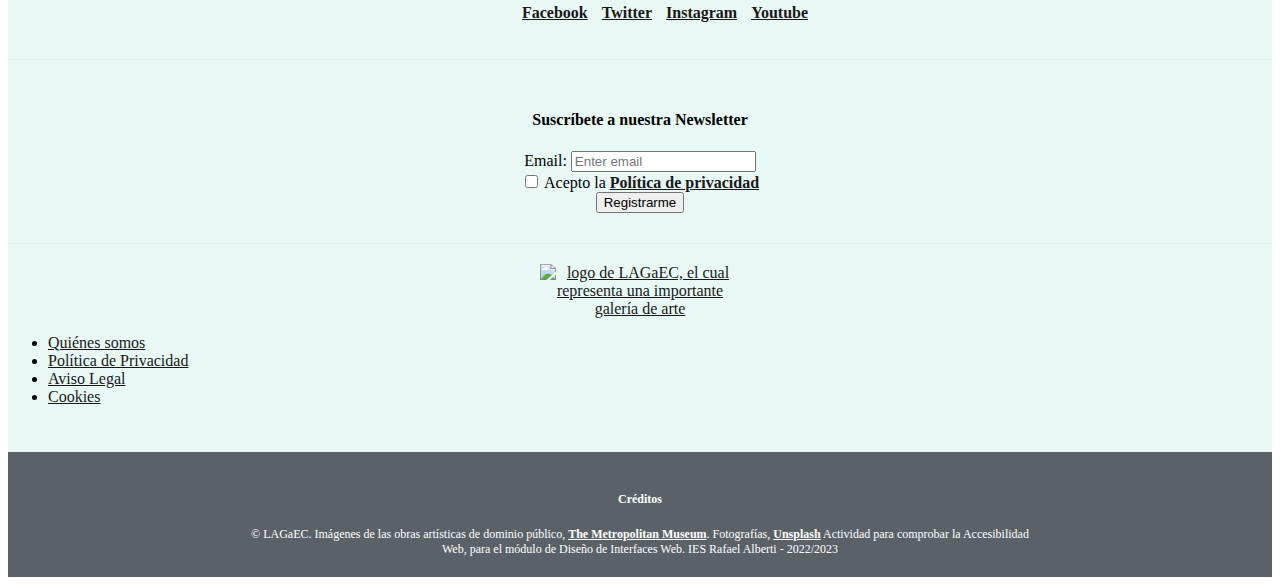
==== commit cb627a31: "organizando fieldset" ====
--- a/donar.html
+++ b/donar.html
@@ -150,8 +150,10 @@
                                 <label class="custom-control-label" for="aceptar politica">Acepto expresamente la <a href="#">política de protección de datos</a></label>
                                 <input type="checkbox" id="aceptar politica" class="custom-control-input">
                             </div>
-                            <button type="submit" class="btn btn-secondary">Enviar</button>
                         </fieldset>
+                        
+                        <button type="submit" class="btn btn-secondary">Enviar</button>
+                        
                     </form>
 
                 </div>
@@ -162,10 +164,10 @@
     <footer class="container-fluid">
         <div class="container pie">
             <h4>La Galería Ecléctica</h4>
-            <strong><a href="#">
+            <a href="#">
                 Plaza del Poblenou, 1
                 08018 Barcelona
-            </a></strong>
+            </a>
             
             <div class="rrss">
                 <ul>
--- a/assets/css/style.css
+++ b/assets/css/style.css
@@ -229,6 +229,10 @@
 
 form .form__titulo-donacion {
     font-size: 26px;
+}
+
+.form fieldset button {
+    margin-top: 8px;
 }
 
 .dos-columnas p a {
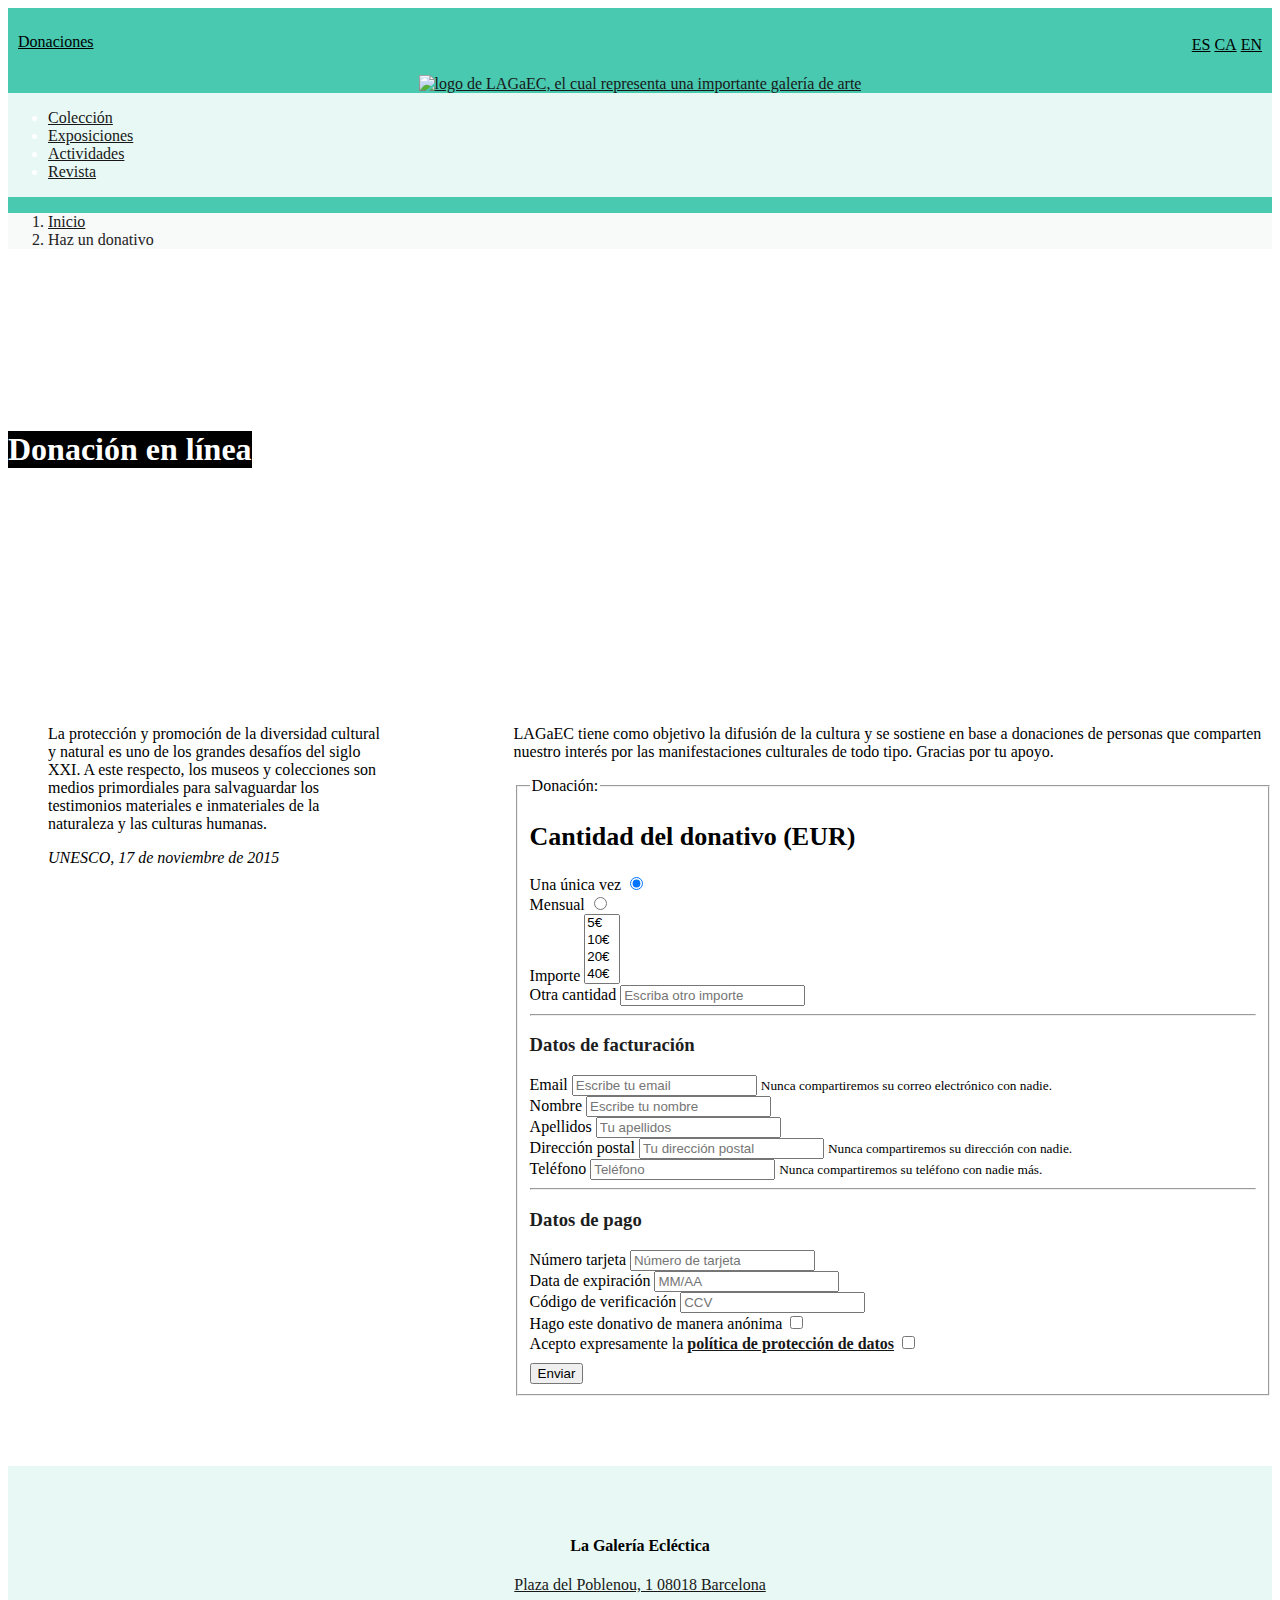
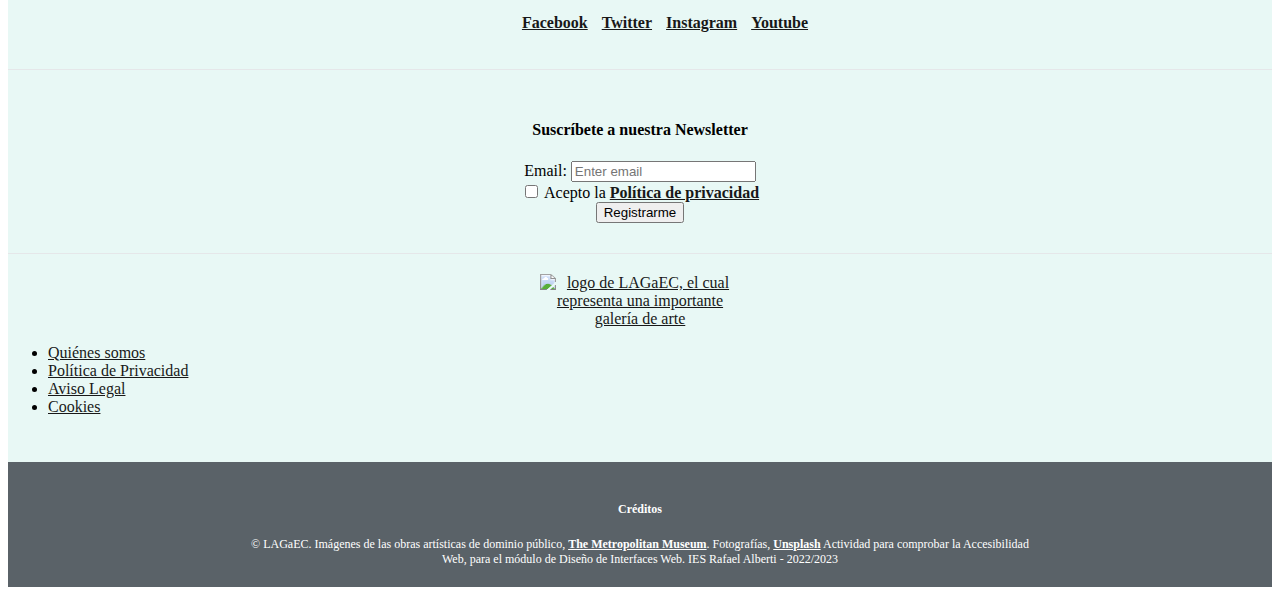
==== commit e7a51ea4: "cambios formulario página donación" ====
--- a/donar.html
+++ b/donar.html
@@ -150,10 +150,12 @@
                                 <label class="custom-control-label" for="aceptar politica">Acepto expresamente la <a href="#">política de protección de datos</a></label>
                                 <input type="checkbox" id="aceptar politica" class="custom-control-input">
                             </div>
+
+                            <button type="submit" class="btn btn-secondary">Enviar</button>
                         </fieldset>
+
                         
-                        <button type="submit" class="btn btn-secondary">Enviar</button>
-                        
+                
                     </form>
 
                 </div>
--- a/assets/css/style.css
+++ b/assets/css/style.css
@@ -231,8 +231,8 @@
     font-size: 26px;
 }
 
-.form fieldset button {
-    margin-top: 8px;
+form fieldset button {
+    margin-top: 10px;
 }
 
 .dos-columnas p a {
